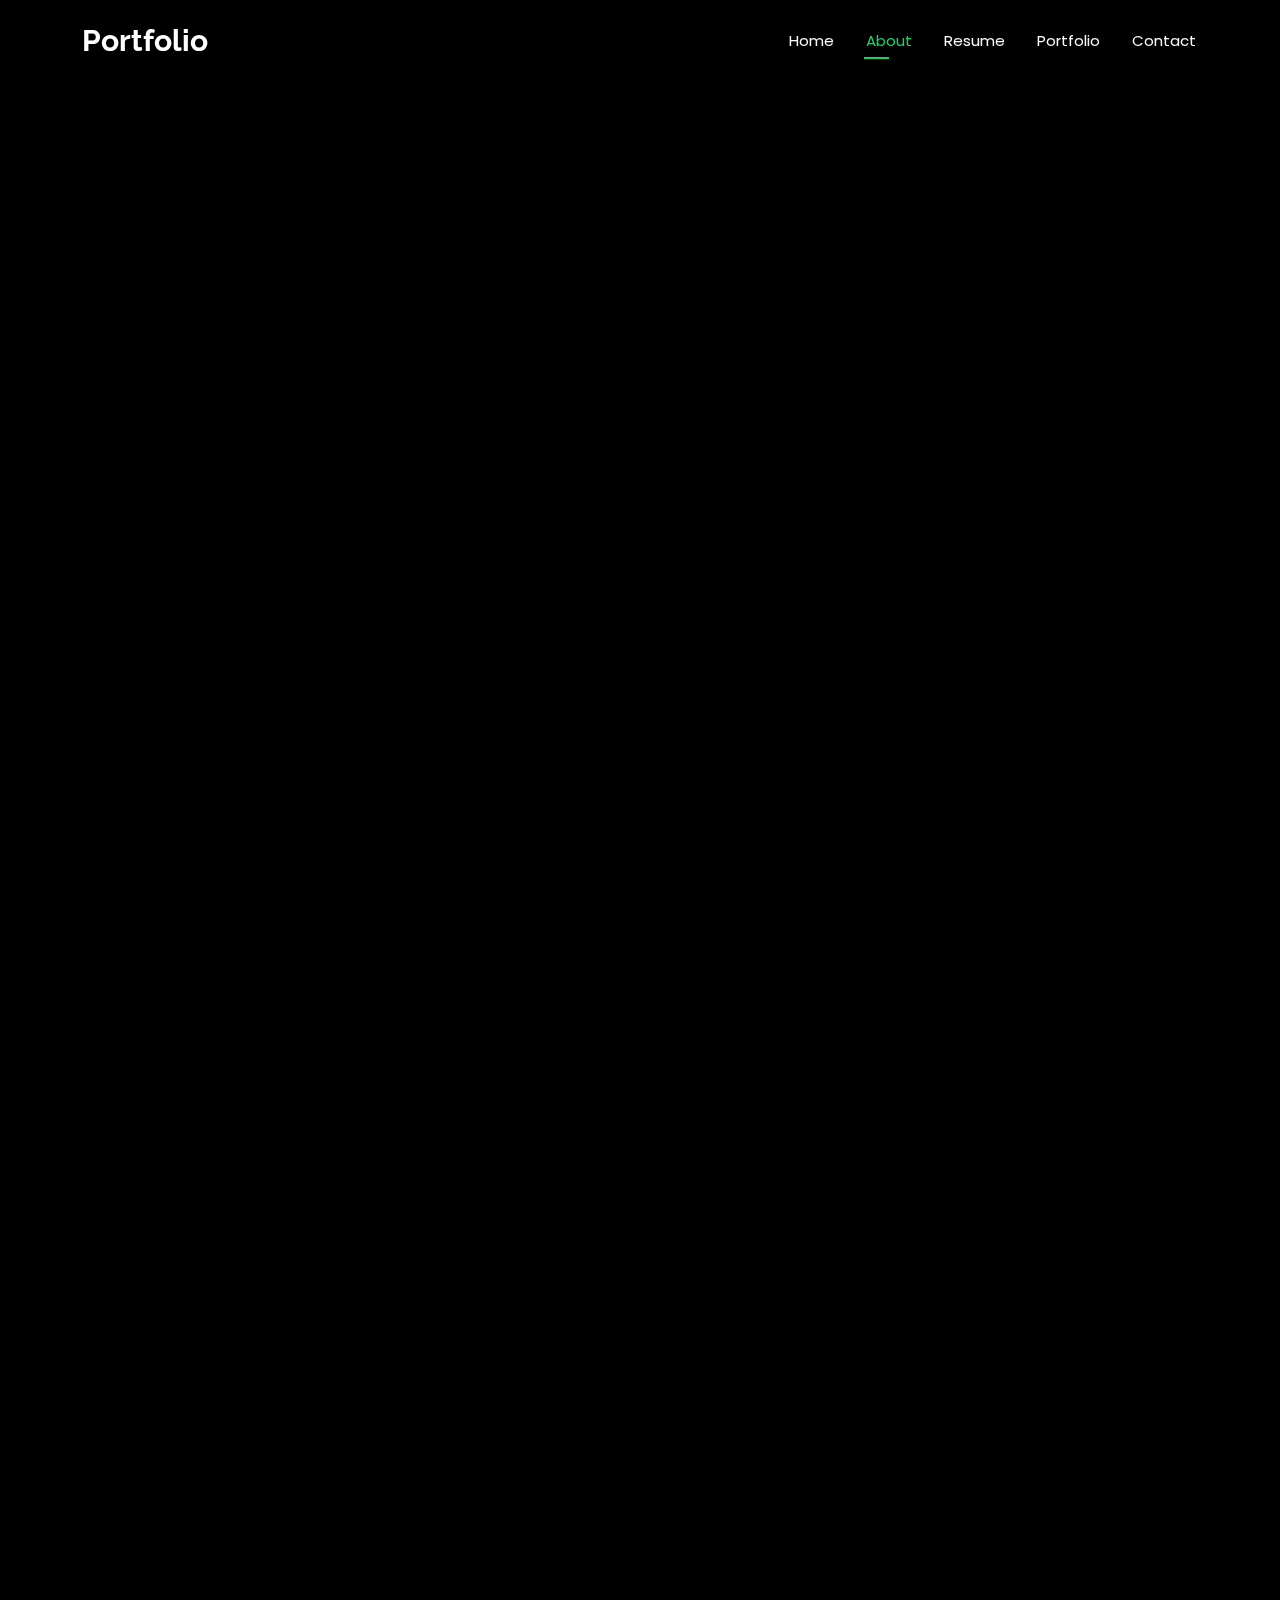
==== about.html @ ea33273f "portfolio" ====
<!DOCTYPE html>
<html lang="en">

<head>
    <meta charset="utf-8">
    <meta content="width=device-width, initial-scale=1.0" name="viewport">
    <title>About - Personal Bootstrap Template</title>
    <meta name="description" content="">
    <meta name="keywords" content="">

    <!-- Favicons -->
    <link href="assets/img/favicon.png" rel="icon">
    <link href="assets/img/apple-touch-icon.png" rel="apple-touch-icon">

    <!-- Fonts -->
    <link href="https://fonts.googleapis.com" rel="preconnect">
    <link href="https://fonts.gstatic.com" rel="preconnect" crossorigin>
    <link href="https://fonts.googleapis.com/css2?family=Roboto:ital,wght@0,100;0,300;0,400;0,500;0,700;0,900;1,100;1,300;1,400;1,500;1,700;1,900&family=Poppins:ital,wght@0,100;0,200;0,300;0,400;0,500;0,600;0,700;0,800;0,900;1,100;1,200;1,300;1,400;1,500;1,600;1,700;1,800;1,900&family=Raleway:ital,wght@0,100;0,200;0,300;0,400;0,500;0,600;0,700;0,800;0,900;1,100;1,200;1,300;1,400;1,500;1,600;1,700;1,800&display=swap" rel="stylesheet">

    <!-- Vendor CSS Files -->
    <link href="assets/vendor/bootstrap/css/bootstrap.min.css" rel="stylesheet">
    <link href="assets/vendor/bootstrap-icons/bootstrap-icons.css" rel="stylesheet">
    <link href="assets/vendor/aos/aos.css" rel="stylesheet">
    <link href="assets/vendor/swiper/swiper-bundle.min.css" rel="stylesheet">
    <link href="assets/vendor/glightbox/css/glightbox.min.css" rel="stylesheet">

    <!-- Main CSS File -->
    <link href="assets/css/main.css" rel="stylesheet">

    <!-- =======================================================
    * Template Name: Personal
    * Template URL: https://bootstrapmade.com/personal-free-resume-bootstrap-template/
    * Updated: Aug 07 2024 with Bootstrap v5.3.3
    * Author: BootstrapMade.com
    * License: https://bootstrapmade.com/license/
    ======================================================== -->
</head>

<body class="about-page">

<header id="header" class="header d-flex align-items-center fixed-top">
    <div class="container-fluid container-xl position-relative d-flex align-items-center justify-content-between">
        <a href="index.html" class="logo d-flex align-items-center">
            <!-- Uncomment the line below if you also wish to use an image logo -->
            <!-- <img src="assets/img/logo.png" alt=""> -->
            <h1 class="sitename">Portfolio</h1>
        </a>

        <nav id="navmenu" class="navmenu">
            <ul>
                <li><a href="index.html">Home</a></li>
                <li><a href="about.html" class="active">About</a></li>
                <li><a href="resume.html">Resume</a></li>
                <li><a href="portfolio.html">Portfolio</a></li>
                <li><a href="contact.html">Contact</a></li>
            </ul>
            <i class="mobile-nav-toggle d-xl-none bi bi-list"></i>
        </nav>

    </div>
</header>


<!-- Page Title -->
<div class="page-title" data-aos="fade">
    <div class="heading">
        <div class="container">
            <div class="row d-flex justify-content-center text-center">
                <div class="col-lg-8">
                    <h1>About</h1>
                    <p class="mb-0">My name is Rohit Kulkarni. I am a Machine Learning and Deep Learning engineer. I have completed my BTech in Artificial Intelligence and Data Science.</p>
                </div>
            </div>
        </div>
    </div>
    <nav class="breadcrumbs">
        <div class="container">
            <ol>
                <li><a href="index.html">Home</a></li>
                <li class="current">About</li>
            </ol>
        </div>
    </nav>
</div><!-- End Page Title -->

<!-- About Section -->
<section id="about" class="about section">

    <div class="container" data-aos="fade-up" data-aos-delay="100">

        <div class="row gy-4 justify-content-center">
            <div class="col-lg-4">
                <img src="assets/img/profile.jpeg" class="img-fluid" alt="">
            </div>
            <div class="col-lg-8 content">
                <h2>ML&DL Engineer & Web Developer.</h2>
                <p class="fst-italic py-3">
                    Worked on various projects in web development as well as in ML & DL.
                </p>
                <div class="row">
                    <div class="col-lg-6">
                        <ul>
                            <li><i class="bi bi-chevron-right"></i> <strong>Birthday:</strong> <span>14 April 2003</span></li>
                            <li><i class="bi bi-chevron-right"></i> <strong>Phone:</strong> <span>+91 8999683528</span></li>
                            <li><i class="bi bi-chevron-right"></i> <strong>City:</strong> <span>CHH Sambhaji Nagar, India</span></li>
                        </ul>
                    </div>
                    <div class="col-lg-6">
                        <ul>
                            <li><i class="bi bi-chevron-right"></i> <strong>Age:</strong> <span>22</span></li>
                            <li><i class="bi bi-chevron-right"></i> <strong>Degree:</strong> <span>Bachelor</span></li>
                            <li><i class="bi bi-chevron-right"></i> <strong>Email:</strong> <span>rohitkkulkarni3333@gmail.com</span></li>
                            <li><i class="bi bi-chevron-right"></i> <strong>Freelance:</strong> <span>Available</span></li>
                        </ul>
                    </div>
                </div>
                <p class="py-3">
                    A dedicated individual with a passion for technology and innovation, always striving to solve complex problems with precision. Driven by curiosity and a thirst for knowledge, I consistently take on challenging projects and push the boundaries of what's possible. Skilled in multiple domains, I bring creativity, persistence, and a meticulous work ethic to every task. Known for attention to detail and commitment to excellence, I continue to grow and adapt in a fast-paced digital world.
                </p>
            </div>
        </div>

    </div>

</section><!-- /About Section -->

<!-- Stats Section -->
<section id="stats" class="stats section">

    <div class="container" data-aos="fade-up" data-aos-delay="100">

        <div class="row gy-4">

            <div class="col-lg-3 col-md-6 d-flex flex-column align-items-center">
                <i class="bi bi-journal-richtext"></i>
                <div class="stats-item">
                    <span data-purecounter-start="0" data-purecounter-end="150" data-purecounter-duration="1" class="purecounter"></span>
                    <p>Projects</p>
                </div>
            </div><!-- End Stats Item -->

            <div class="col-lg-3 col-md-6 d-flex flex-column align-items-center">
                <i class="bi bi-headset"></i>
                <div class="stats-item">
                    <span data-purecounter-start="0" data-purecounter-end="1463" data-purecounter-duration="1" class="purecounter"></span>
                    <p>Hours Of Support</p>
                </div>
            </div><!-- End Stats Item -->

            <div class="col-lg-3 col-md-6 d-flex flex-column align-items-center">
                <i class="bi bi-people"></i>
                <div class="stats-item">
                    <span data-purecounter-start="0" data-purecounter-end="15" data-purecounter-duration="1" class="purecounter"></span>
                    <p>Hard Workers</p>
                </div>
            </div><!-- End Stats Item -->

        </div>

    </div>

</section><!-- /Stats Section -->

<!-- Skills Section -->
<section id="skills" class="skills section">

    <!-- Section Title -->
    <div class="container section-title" data-aos="fade-up">
        <h2>Skills</h2>
        <div><span>My</span> <span class="description-title">Skills</span></div>
    </div><!-- End Section Title -->

    <div class="container" data-aos="fade-up" data-aos-delay="100">

        <div class="row skills-content skills-animation">

            <div class="col-lg-6">

                <div class="progress">
                    <span class="skill">Python <i class="val">90%</i></span>
                    <div class="progress-bar-wrap">
                        <div class="progress-bar" role="progressbar" aria-valuenow="90" aria-valuemin="0" aria-valuemax="100"></div>
                    </div>
                </div>

                <div class="progress">
                    <span class="skill">HTML <i class="val">85%</i></span>
                    <div class="progress-bar-wrap">
                        <div class="progress-bar" role="progressbar" aria-valuenow="85" aria-valuemin="0" aria-valuemax="100"></div>
                    </div>
                </div>

                <div class="progress">
                    <span class="skill">CSS <i class="val">80%</i></span>
                    <div class="progress-bar-wrap">
                        <div class="progress-bar" role="progressbar" aria-valuenow="80" aria-valuemin="0" aria-valuemax="100"></div>
                    </div>
                </div>

                <div class="progress">
                    <span class="skill">Bootstrap <i class="val">75%</i></span>
                    <div class="progress-bar-wrap">
                        <div class="progress-bar" role="progressbar" aria-valuenow="75" aria-valuemin="0" aria-valuemax="100"></div>
                    </div>
                </div>

            </div>

            <div class="col-lg-6">

                <div class="progress">
                    <span class="skill">Machine Learning <i class="val">85%</i></span>
                    <div class="progress-bar-wrap">
                        <div class="progress-bar" role="progressbar" aria-valuenow="85" aria-valuemin="0" aria-valuemax="100"></div>
                    </div>
                </div>

                <div class="progress">
                    <span class="skill">Deep Learning <i class="val">75%</i></span>
                    <div class="progress-bar-wrap">
                        <div class="progress-bar" role="progressbar" aria-valuenow="75" aria-valuemin="0" aria-valuemax="100"></div>
                    </div>
                </div>

                <div class="progress">
                    <span class="skill">Web Development <i class="val">65%</i></span>
                    <div class="progress-bar-wrap">
                        <div class="progress-bar" role="progressbar" aria-valuenow="65" aria-valuemin="0" aria-valuemax="100"></div>
                    </div>
                </div>

            </div>

        </div>

    </div>

</section><!-- /Skills Section -->

<!-- Vendor JS Files -->
<script src="assets/vendor/bootstrap/js/bootstrap.bundle.min.js"></script>
<script src="assets/vendor/aos/aos.js"></script>
<script src="assets/vendor/purecounter/purecounter_vanilla.js"></script>
<script src="assets/vendor/glightbox/js/glightbox.min.js"></script>
<script src="assets/vendor/swiper/swiper-bundle.min.js"></script>
<script src="assets/js/main.js"></script>

</body>

</html>
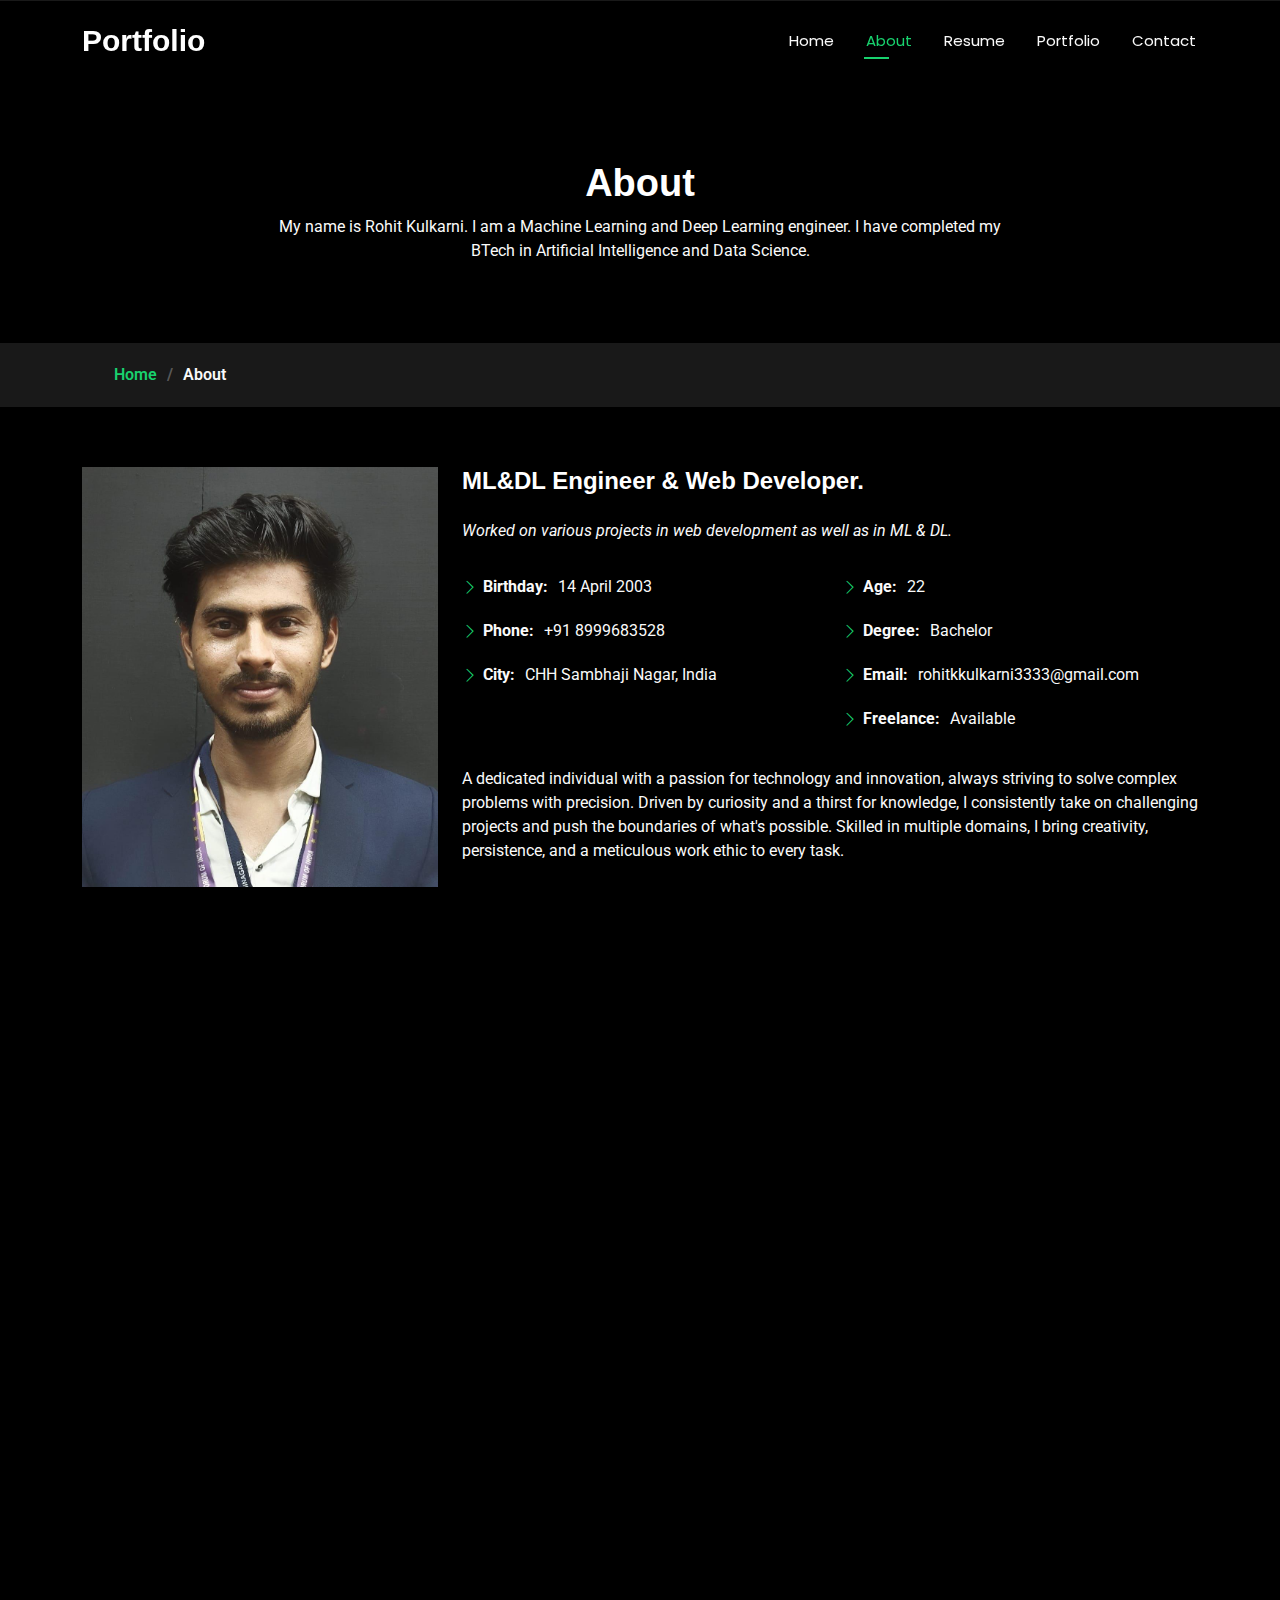
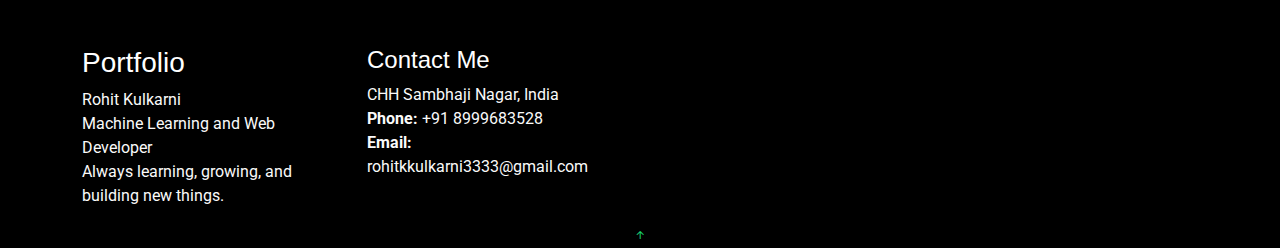
==== commit 8173087e: "Your descriptive commit message" ====
--- a/about.html
+++ b/about.html
@@ -4,18 +4,22 @@
 <head>
     <meta charset="utf-8">
     <meta content="width=device-width, initial-scale=1.0" name="viewport">
-    <title>About - Personal Bootstrap Template</title>
-    <meta name="description" content="">
-    <meta name="keywords" content="">
+
+    <!-- Updated title for better SEO and branding -->
+    <title>Rohit Kulkarni | ML&DL Engineer & Web Developer</title>
+
+    <!-- Improved meta description and keywords for SEO -->
+    <meta name="description" content="Rohit Kulkarni's Portfolio - ML&DL Engineer and Web Developer with expertise in various fields of technology.">
+    <meta name="keywords" content="Rohit Kulkarni, ML engineer, DL engineer, web developer, machine learning, deep learning, portfolio, resume, projects">
 
     <!-- Favicons -->
-    <link href="assets/img/favicon.png" rel="icon">
-    <link href="assets/img/apple-touch-icon.png" rel="apple-touch-icon">
+    <link href="assets/img/download.png" rel="icon">
+    <link href="assets/img/download.png" rel="apple-touch-icon">
 
     <!-- Fonts -->
     <link href="https://fonts.googleapis.com" rel="preconnect">
     <link href="https://fonts.gstatic.com" rel="preconnect" crossorigin>
-    <link href="https://fonts.googleapis.com/css2?family=Roboto:ital,wght@0,100;0,300;0,400;0,500;0,700;0,900;1,100;1,300;1,400;1,500;1,700;1,900&family=Poppins:ital,wght@0,100;0,200;0,300;0,400;0,500;0,600;0,700;0,800;0,900;1,100;1,200;1,300;1,400;1,500;1,600;1,700;1,800;1,900&family=Raleway:ital,wght@0,100;0,200;0,300;0,400;0,500;0,600;0,700;0,800;0,900;1,100;1,200;1,300;1,400;1,500;1,600;1,700;1,800&display=swap" rel="stylesheet">
+    <link href="https://fonts.googleapis.com/css2?family=Roboto:ital,wght@0,100;0,300;0,400;0,500;0,700;0,900;1,100;1,300;1,400;1,500;1,700;1,900&family=Poppins:ital,wght@0,100;0,200;0,300;0,400;0,500;0,600;0,700;0,800;0,900;1,100;1,200;1,300;1,400;1,500;1,600;1,700;1,800&display=swap" rel="stylesheet">
 
     <!-- Vendor CSS Files -->
     <link href="assets/vendor/bootstrap/css/bootstrap.min.css" rel="stylesheet">
@@ -38,11 +42,10 @@
 
 <body class="about-page">
 
+<!-- Header Section -->
 <header id="header" class="header d-flex align-items-center fixed-top">
     <div class="container-fluid container-xl position-relative d-flex align-items-center justify-content-between">
         <a href="index.html" class="logo d-flex align-items-center">
-            <!-- Uncomment the line below if you also wish to use an image logo -->
-            <!-- <img src="assets/img/logo.png" alt=""> -->
             <h1 class="sitename">Portfolio</h1>
         </a>
 
@@ -56,12 +59,10 @@
             </ul>
             <i class="mobile-nav-toggle d-xl-none bi bi-list"></i>
         </nav>
-
     </div>
 </header>
 
-
-<!-- Page Title -->
+<!-- Page Title Section -->
 <div class="page-title" data-aos="fade">
     <div class="heading">
         <div class="container">
@@ -81,16 +82,15 @@
             </ol>
         </div>
     </nav>
-</div><!-- End Page Title -->
+</div>
 
 <!-- About Section -->
 <section id="about" class="about section">
-
     <div class="container" data-aos="fade-up" data-aos-delay="100">
-
         <div class="row gy-4 justify-content-center">
             <div class="col-lg-4">
-                <img src="assets/img/profile.jpeg" class="img-fluid" alt="">
+                <!-- Added descriptive alt text for the image -->
+                <img src="assets/img/profile.jpeg" class="img-fluid" alt="Rohit Kulkarni - Profile Picture">
             </div>
             <div class="col-lg-8 content">
                 <h2>ML&DL Engineer & Web Developer.</h2>
@@ -115,136 +115,133 @@
                     </div>
                 </div>
                 <p class="py-3">
-                    A dedicated individual with a passion for technology and innovation, always striving to solve complex problems with precision. Driven by curiosity and a thirst for knowledge, I consistently take on challenging projects and push the boundaries of what's possible. Skilled in multiple domains, I bring creativity, persistence, and a meticulous work ethic to every task. Known for attention to detail and commitment to excellence, I continue to grow and adapt in a fast-paced digital world.
+                    A dedicated individual with a passion for technology and innovation, always striving to solve complex problems with precision. Driven by curiosity and a thirst for knowledge, I consistently take on challenging projects and push the boundaries of what's possible. Skilled in multiple domains, I bring creativity, persistence, and a meticulous work ethic to every task.
                 </p>
             </div>
         </div>
-
-    </div>
-
-</section><!-- /About Section -->
+    </div>
+</section>
 
 <!-- Stats Section -->
 <section id="stats" class="stats section">
-
     <div class="container" data-aos="fade-up" data-aos-delay="100">
-
         <div class="row gy-4">
-
             <div class="col-lg-3 col-md-6 d-flex flex-column align-items-center">
                 <i class="bi bi-journal-richtext"></i>
                 <div class="stats-item">
                     <span data-purecounter-start="0" data-purecounter-end="150" data-purecounter-duration="1" class="purecounter"></span>
                     <p>Projects</p>
                 </div>
-            </div><!-- End Stats Item -->
-
+            </div>
             <div class="col-lg-3 col-md-6 d-flex flex-column align-items-center">
                 <i class="bi bi-headset"></i>
                 <div class="stats-item">
                     <span data-purecounter-start="0" data-purecounter-end="1463" data-purecounter-duration="1" class="purecounter"></span>
                     <p>Hours Of Support</p>
                 </div>
-            </div><!-- End Stats Item -->
-
+            </div>
             <div class="col-lg-3 col-md-6 d-flex flex-column align-items-center">
                 <i class="bi bi-people"></i>
                 <div class="stats-item">
                     <span data-purecounter-start="0" data-purecounter-end="15" data-purecounter-duration="1" class="purecounter"></span>
                     <p>Hard Workers</p>
                 </div>
-            </div><!-- End Stats Item -->
-
-        </div>
-
-    </div>
-
-</section><!-- /Stats Section -->
+            </div>
+        </div>
+    </div>
+</section>
 
 <!-- Skills Section -->
 <section id="skills" class="skills section">
-
-    <!-- Section Title -->
     <div class="container section-title" data-aos="fade-up">
         <h2>Skills</h2>
         <div><span>My</span> <span class="description-title">Skills</span></div>
-    </div><!-- End Section Title -->
+    </div>
 
     <div class="container" data-aos="fade-up" data-aos-delay="100">
-
         <div class="row skills-content skills-animation">
-
             <div class="col-lg-6">
-
                 <div class="progress">
                     <span class="skill">Python <i class="val">90%</i></span>
                     <div class="progress-bar-wrap">
                         <div class="progress-bar" role="progressbar" aria-valuenow="90" aria-valuemin="0" aria-valuemax="100"></div>
                     </div>
                 </div>
-
                 <div class="progress">
                     <span class="skill">HTML <i class="val">85%</i></span>
                     <div class="progress-bar-wrap">
                         <div class="progress-bar" role="progressbar" aria-valuenow="85" aria-valuemin="0" aria-valuemax="100"></div>
                     </div>
                 </div>
-
-                <div class="progress">
-                    <span class="skill">CSS <i class="val">80%</i></span>
+                <div class="progress">
+                    <span class="skill">JavaScript <i class="val">80%</i></span>
+                    <div class="progress-bar-wrap">
+                        <div class="progress-bar" role="progressbar" aria-valuenow="50" aria-valuemin="" aria-valuemax="100"></div>
+                    </div>
+                </div>
+            </div>
+
+            <div class="col-lg-6">
+                <div class="progress">
+                    <span class="skill">Machine Learning <i class="val">90%</i></span>
+                    <div class="progress-bar-wrap">
+                        <div class="progress-bar" role="progressbar" aria-valuenow="90" aria-valuemin="0" aria-valuemax="100"></div>
+                    </div>
+                </div>
+                <div class="progress">
+                    <span class="skill">Deep Learning <i class="val">85%</i></span>
+                    <div class="progress-bar-wrap">
+                        <div class="progress-bar" role="progressbar" aria-valuenow="85" aria-valuemin="0" aria-valuemax="100"></div>
+                    </div>
+                </div>
+                <div class="progress">
+                    <span class="skill">Web Development <i class="val">80%</i></span>
                     <div class="progress-bar-wrap">
                         <div class="progress-bar" role="progressbar" aria-valuenow="80" aria-valuemin="0" aria-valuemax="100"></div>
                     </div>
                 </div>
-
-                <div class="progress">
-                    <span class="skill">Bootstrap <i class="val">75%</i></span>
-                    <div class="progress-bar-wrap">
-                        <div class="progress-bar" role="progressbar" aria-valuenow="75" aria-valuemin="0" aria-valuemax="100"></div>
-                    </div>
-                </div>
-
-            </div>
-
-            <div class="col-lg-6">
-
-                <div class="progress">
-                    <span class="skill">Machine Learning <i class="val">85%</i></span>
-                    <div class="progress-bar-wrap">
-                        <div class="progress-bar" role="progressbar" aria-valuenow="85" aria-valuemin="0" aria-valuemax="100"></div>
-                    </div>
-                </div>
-
-                <div class="progress">
-                    <span class="skill">Deep Learning <i class="val">75%</i></span>
-                    <div class="progress-bar-wrap">
-                        <div class="progress-bar" role="progressbar" aria-valuenow="75" aria-valuemin="0" aria-valuemax="100"></div>
-                    </div>
-                </div>
-
-                <div class="progress">
-                    <span class="skill">Web Development <i class="val">65%</i></span>
-                    <div class="progress-bar-wrap">
-                        <div class="progress-bar" role="progressbar" aria-valuenow="65" aria-valuemin="0" aria-valuemax="100"></div>
-                    </div>
-                </div>
-
-            </div>
-
-        </div>
-
-    </div>
-
-</section><!-- /Skills Section -->
+            </div>
+        </div>
+    </div>
+</section>
+
+<!-- Footer -->
+<footer id="footer">
+    <div class="footer-top">
+        <div class="container">
+            <div class="row">
+
+                <div class="col-lg-3 col-md-6 footer-info">
+                    <h3>Portfolio</h3>
+                    <p>Rohit Kulkarni<br> Machine Learning and Web Developer<br> Always learning, growing, and building new things.</p>
+                </div>
+
+                <div class="col-lg-3 col-md-6 footer-contact">
+                    <h4>Contact Me</h4>
+                    <p>
+                        CHH Sambhaji Nagar, India<br>
+                        <strong>Phone:</strong> +91 8999683528<br>
+                        <strong>Email:</strong> rohitkkulkarni3333@gmail.com<br>
+                    </p>
+                </div>
+
+            </div>
+        </div>
+    </div>
+</footer>
+
+<!-- Back to top button -->
+<a href="#" class="back-to-top d-flex align-items-center justify-content-center"><i class="bi bi-arrow-up-short"></i></a>
 
 <!-- Vendor JS Files -->
 <script src="assets/vendor/bootstrap/js/bootstrap.bundle.min.js"></script>
 <script src="assets/vendor/aos/aos.js"></script>
+<script src="assets/vendor/swiper/swiper-bundle.min.js"></script>
+<script src="assets/vendor/glightbox/js/glightbox.min.js"></script>
 <script src="assets/vendor/purecounter/purecounter_vanilla.js"></script>
-<script src="assets/vendor/glightbox/js/glightbox.min.js"></script>
-<script src="assets/vendor/swiper/swiper-bundle.min.js"></script>
+
+<!-- Main JS File -->
 <script src="assets/js/main.js"></script>
 
 </body>
-
 </html>
--- a/assets/css/main.css
+++ b/assets/css/main.css
@@ -1,15 +1,4 @@
-/**
-* Template Name: Personal
-* Template URL: https://bootstrapmade.com/personal-free-resume-bootstrap-template/
-* Updated: Aug 07 2024 with Bootstrap v5.3.3
-* Author: BootstrapMade.com
-* License: https://bootstrapmade.com/license/
-*/
-
-/*--------------------------------------------------------------
-# Font & Color Variables
-# Help: https://bootstrapmade.com/color-system/
---------------------------------------------------------------*/
+
 /* Fonts */
 :root {
   --default-font: "Roboto",  system-ui, -apple-system, "Segoe UI", Roboto, "Helvetica Neue", Arial, "Noto Sans", "Liberation Sans", sans-serif, "Apple Color Emoji", "Segoe UI Emoji", "Segoe UI Symbol", "Noto Color Emoji";
